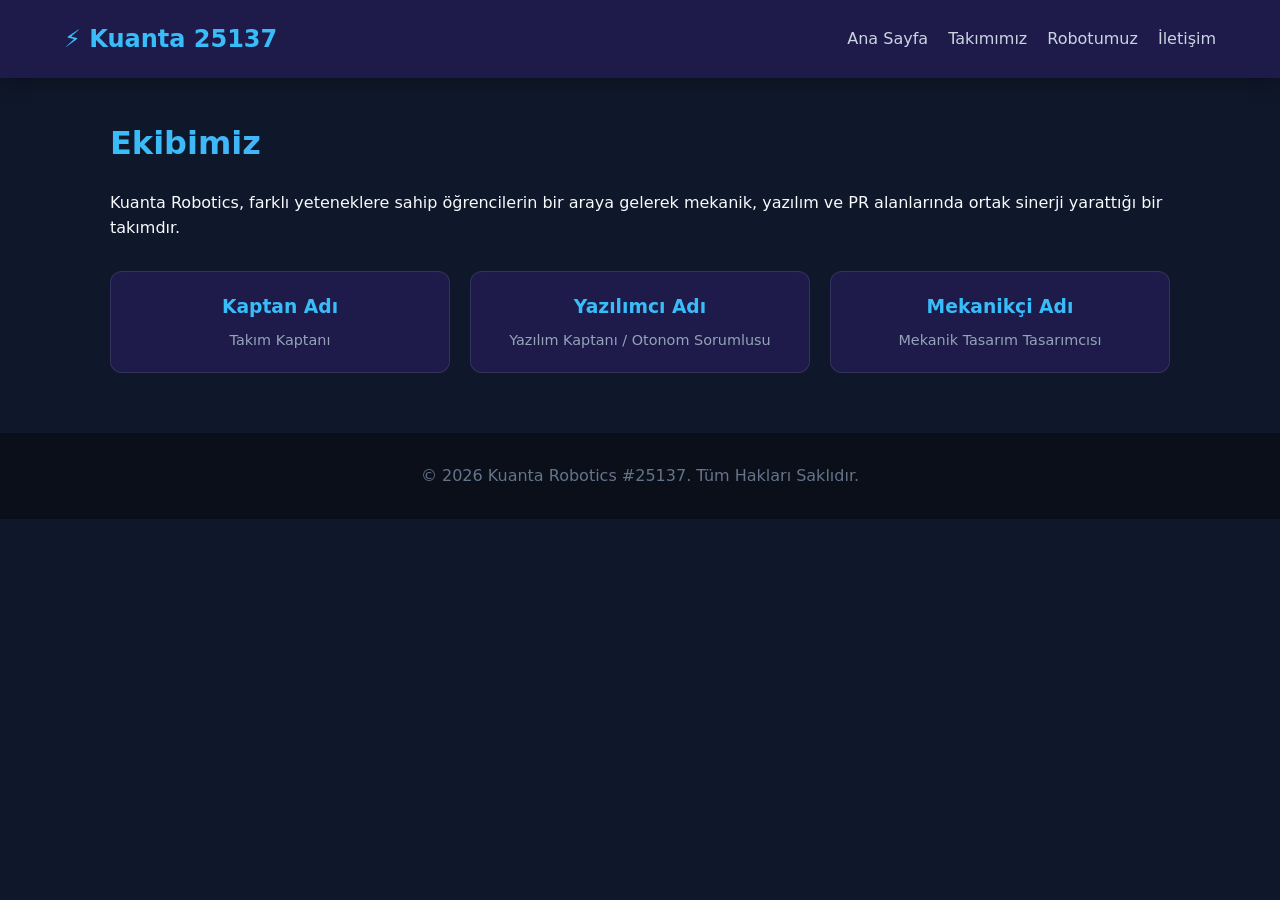
==== about.html @ 8b37f8a1 "Create about.html" ====
<!DOCTYPE html>
<html lang="tr">
<head>
    <meta charset="UTF-8">
    <meta name="viewport" content="width=device-width, initial-scale=1.0">
    <title>Kuanta Robotics | Takımımız</title>
    <link rel="stylesheet" href="style.css">
    <style>
        .team-grid {
            display: grid;
            grid-template-columns: repeat(auto-fit, minmax(250px, 1fr));
            gap: 20px;
            margin-top: 30px;
        }
        .member-card {
            background-color: #1e1b4b;
            border: 1px solid rgba(255,255,255,0.1);
            border-radius: 12px;
            padding: 20px;
            text-align: center;
        }
        .member-card h3 { color: #38bdf8; margin-bottom: 5px; }
        .member-card span { color: #94a3b8; font-size: 0.9rem; }
    </style>
</head>
<body>

    <nav>
        <div class="logo">⚡ Kuanta 25137</div>
        <ul>
            <li><a href="index.html">Ana Sayfa</a></li>
            <li><a href="about.html">Takımımız</a></li>
            <li><a href="robot.html">Robotumuz</a></li>
            <li><a href="contact.html">İletişim</a></li>
        </ul>
    </nav>

    <main class="container">
        <h1>Ekibimiz</h1>
        <p>Kuanta Robotics, farklı yeteneklere sahip öğrencilerin bir araya gelerek mekanik, yazılım ve PR alanlarında ortak sinerji yarattığı bir takımdır.</p>

        <div class="team-grid">
            <div class="member-card">
                <h3>Kaptan Adı</h3>
                <span>Takım Kaptanı</span>
            </div>
            <div class="member-card">
                <h3>Yazılımcı Adı</h3>
                <span>Yazılım Kaptanı / Otonom Sorumlusu</span>
            </div>
            <div class="member-card">
                <h3>Mekanikçi Adı</h3>
                <span>Mekanik Tasarım Tasarımcısı</span>
            </div>
        </div>
    </main>

    <footer>
        <p>© 2026 Kuanta Robotics #25137. Tüm Hakları Saklıdır.</p>
    </footer>

</body>
</html>
---- style.css ----
/* style.css */
* {
    box-sizing: border-box;
    margin: 0;
    padding: 0;
}

body {
    font-family: system-ui, -apple-system, BlinkMacSystemFont, 'Segoe UI', Roboto, sans-serif;
    background-color: #0f172a;
    color: #f8fafc;
    line-height: 1.6;
}

/* Navigasyon Menüsü */
nav {
    display: flex;
    justify-content: space-between;
    align-items: center;
    padding: 20px 5%;
    background-color: #1e1b4b;
    position: sticky;
    top: 0;
    z-index: 100;
    box-shadow: 0 4px 20px rgba(0,0,0,0.3);
}

.logo {
    font-size: 1.5rem;
    font-weight: bold;
    color: #38bdf8;
}

nav ul {
    display: flex;
    list-style: none;
    gap: 20px;
}

nav ul li a {
    color: #cbd5e1;
    text-decoration: none;
    font-weight: 500;
    transition: color 0.3s;
}

nav ul li a:hover {
    color: #38bdf8;
}

/* Genel Sayfa Yapısı */
.container {
    max-width: 1100px;
    margin: 40px auto;
    padding: 0 20px;
}

h1, h2 {
    margin-bottom: 20px;
    background: linear-gradient(to right, #38bdf8, #818cf8);
    -webkit-background-clip: text;
    -webkit-text-fill-color: transparent;
}

/* Footer (Alt Bilgi) */
footer {
    text-align: center;
    padding: 30px;
    background-color: #0b0f19;
    color: #64748b;
    margin-top: 60px;
}
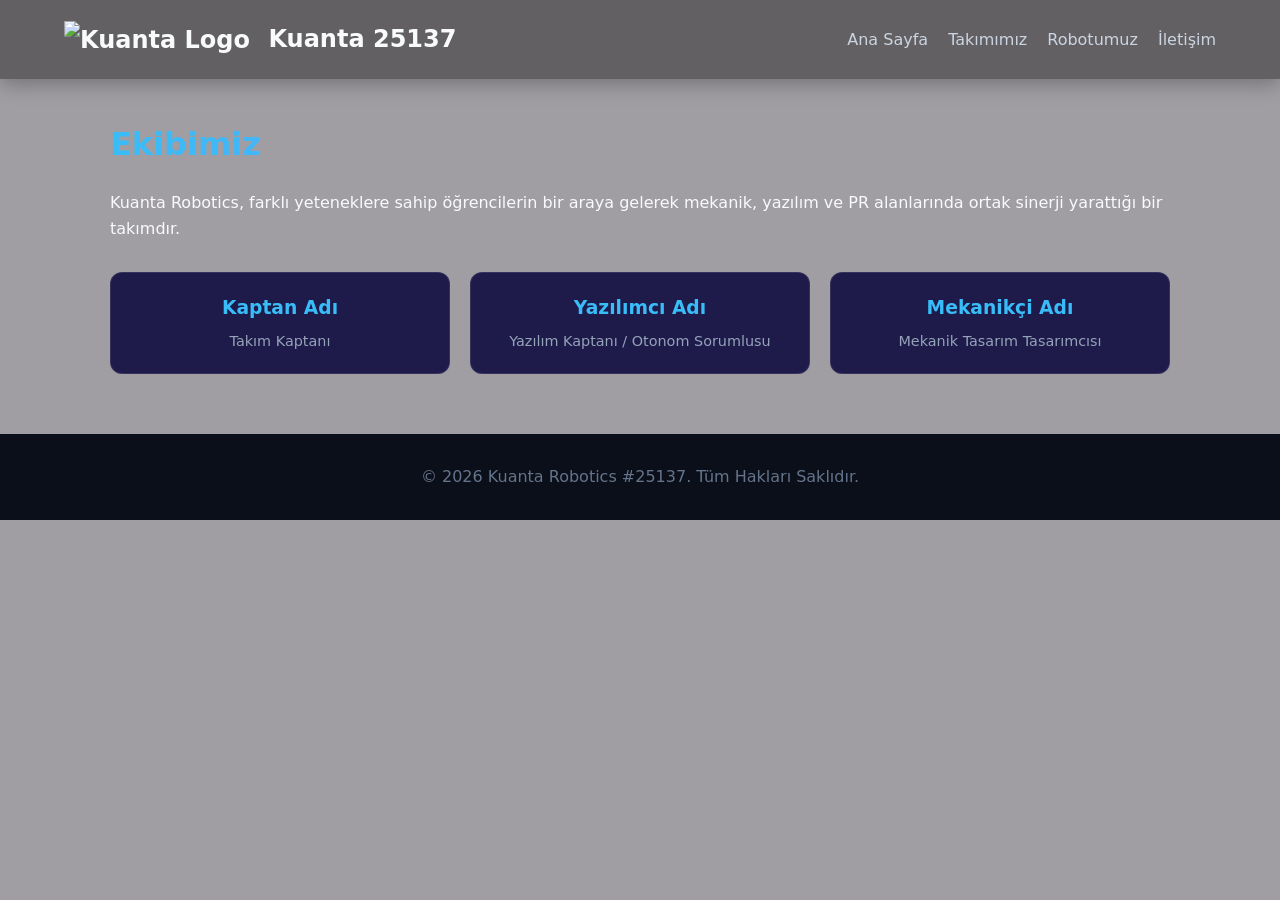
==== commit dd1609a8: "Update about.html" ====
--- a/about.html
+++ b/about.html
@@ -25,15 +25,19 @@
 </head>
 <body>
 
-    <nav>
-        <div class="logo">⚡ Kuanta 25137</div>
-        <ul>
-            <li><a href="index.html">Ana Sayfa</a></li>
-            <li><a href="about.html">Takımımız</a></li>
-            <li><a href="robot.html">Robotumuz</a></li>
-            <li><a href="contact.html">İletişim</a></li>
-        </ul>
-    </nav>
+<nav>
+    <div class="logo">
+        <img src="logo.png" alt="Kuanta Logo" style="height: 40px; vertical-align: middle; margin-right: 10px;">
+        <span>Kuanta 25137</span>
+    </div>
+    <ul>
+        <li><a href="index.html">Ana Sayfa</a></li>
+        <li><a href="about.html">Takımımız</a></li>
+        <li><a href="robot.html">Robotumuz</a></li>
+        <li><a href="contact.html">İletişim</a></li>
+    </ul>
+</nav>
+
 
     <main class="container">
         <h1>Ekibimiz</h1>
--- a/style.css
+++ b/style.css
@@ -7,7 +7,7 @@
 
 body {
     font-family: system-ui, -apple-system, BlinkMacSystemFont, 'Segoe UI', Roboto, sans-serif;
-    background-color: #0f172a;
+    background-color: #a19ea3;
     color: #f8fafc;
     line-height: 1.6;
 }
@@ -18,7 +18,7 @@
     justify-content: space-between;
     align-items: center;
     padding: 20px 5%;
-    background-color: #1e1b4b;
+    background-color: #626063;
     position: sticky;
     top: 0;
     z-index: 100;
@@ -28,7 +28,7 @@
 .logo {
     font-size: 1.5rem;
     font-weight: bold;
-    color: #38bdf8;
+    color: #f8fafc;
 }
 
 nav ul {
@@ -45,7 +45,7 @@
 }
 
 nav ul li a:hover {
-    color: #38bdf8;
+    color: #f8fafc;
 }
 
 /* Genel Sayfa Yapısı */
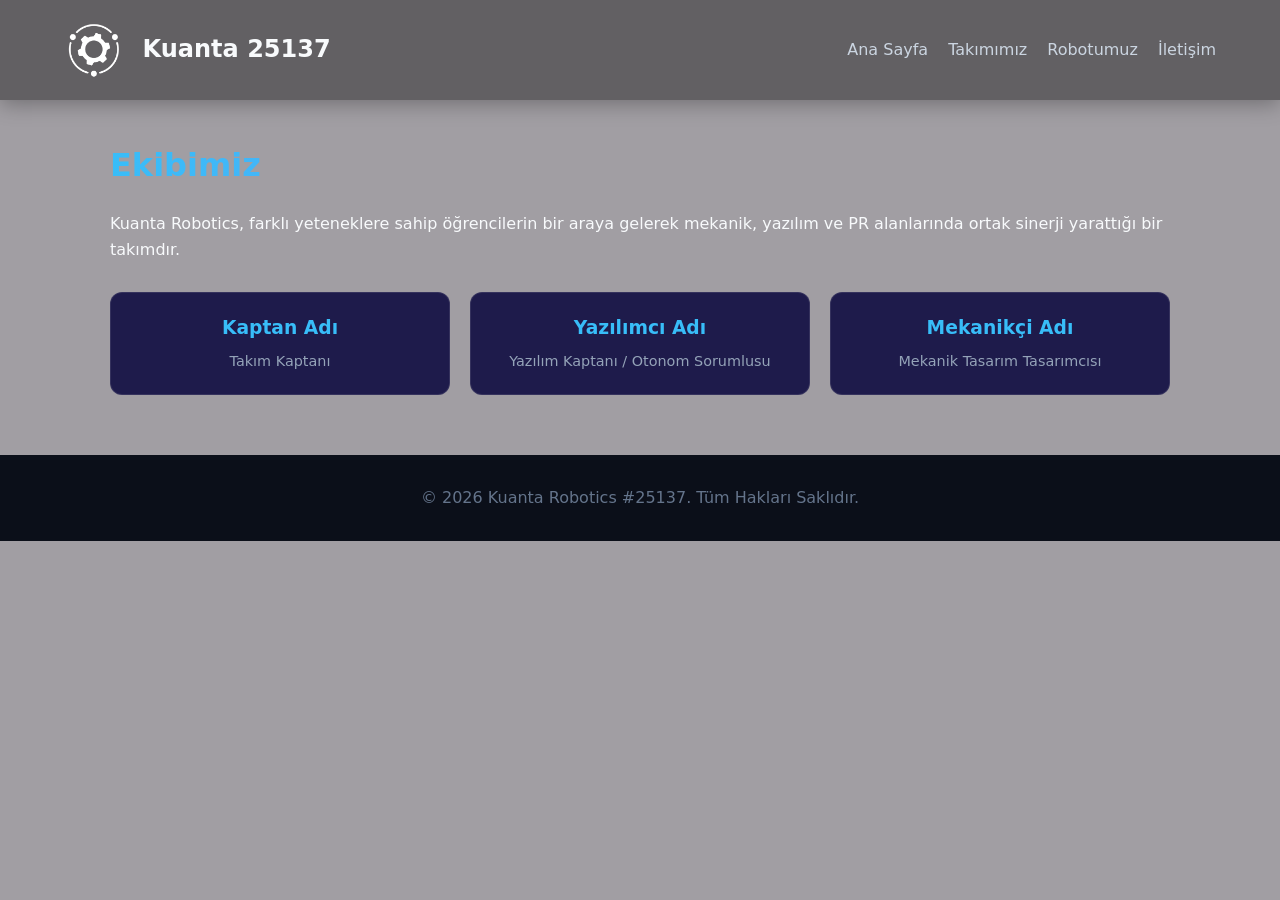
==== commit 30a11629: "Update about.html" ====
--- a/about.html
+++ b/about.html
@@ -27,7 +27,7 @@
 
 <nav>
     <div class="logo">
-        <img src="logo.png" alt="Kuanta Logo" style="height: 40px; vertical-align: middle; margin-right: 10px;">
+        <img src="logo.png" alt="Kuanta Logo" style="height: 60px; vertical-align: middle; margin-right: 10px;">
         <span>Kuanta 25137</span>
     </div>
     <ul>
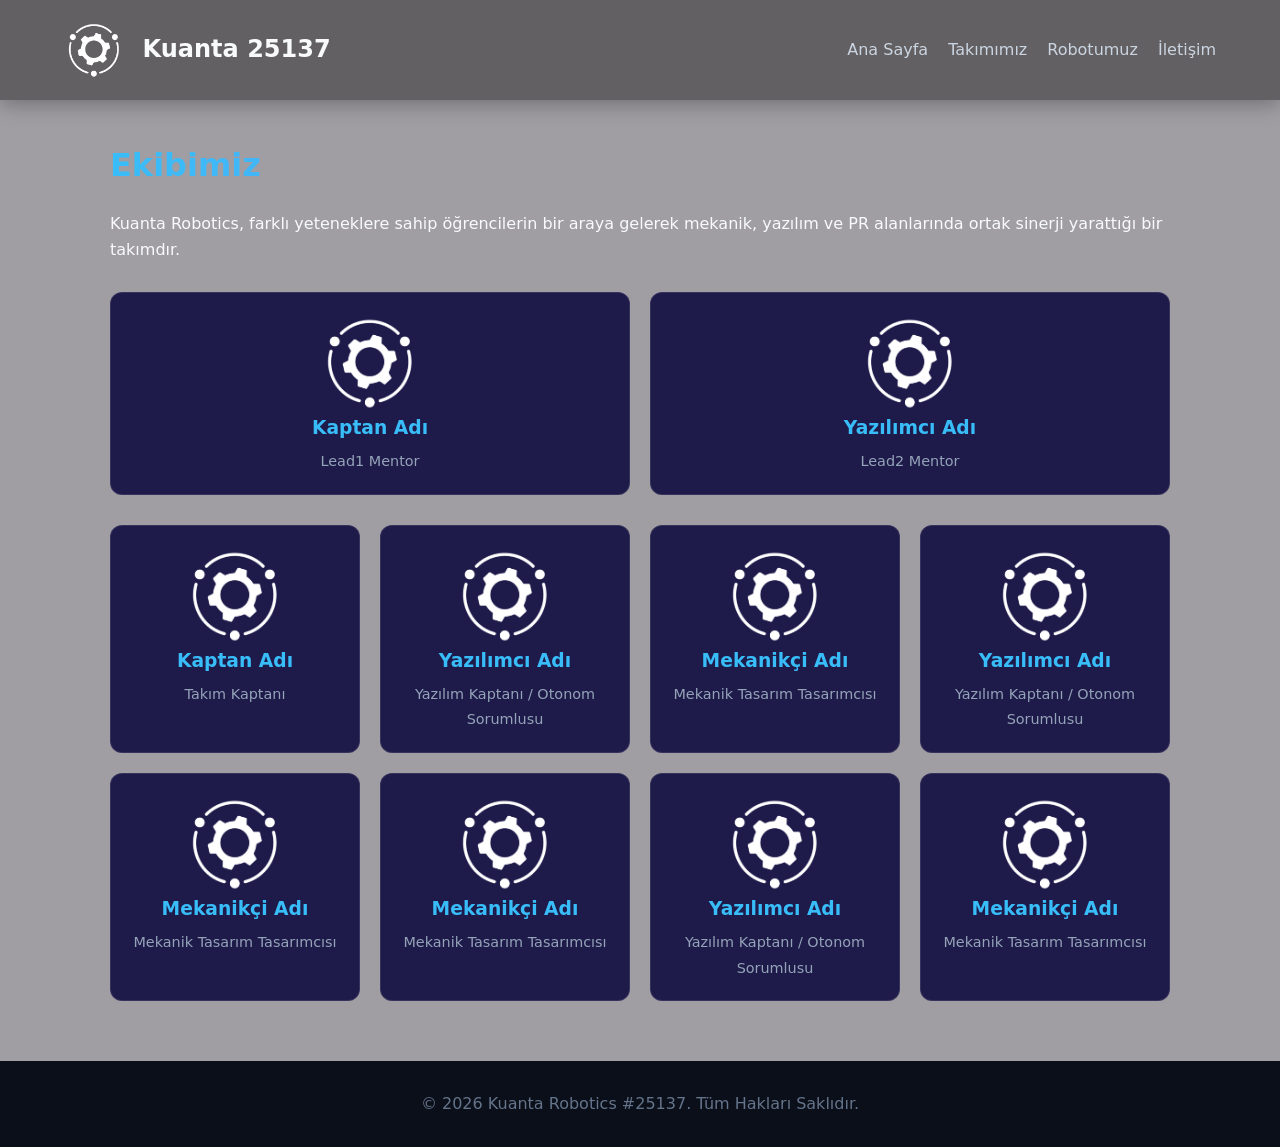
==== commit e9b12590: "Update about.html" ====
--- a/about.html
+++ b/about.html
@@ -42,21 +42,66 @@
     <main class="container">
         <h1>Ekibimiz</h1>
         <p>Kuanta Robotics, farklı yeteneklere sahip öğrencilerin bir araya gelerek mekanik, yazılım ve PR alanlarında ortak sinerji yarattığı bir takımdır.</p>
-
+<span>
         <div class="team-grid">
             <div class="member-card">
+		<img src="logo.png" alt="Kuanta Logo" style="height: 100px; vertical-align: middle; margin-right: 0px;">
+                <h3>Kaptan Adı</h3>
+                <span>Lead1 Mentor</span>
+            </div>
+            <div class="member-card">
+		<img src="logo.png" alt="Kuanta Logo" style="height: 100px; vertical-align: middle; margin-right: 0px;">
+                <h3>Yazılımcı Adı</h3>
+                <span>Lead2 Mentor</span>
+            </div>
+        </div>
+</span>
+<span>
+        <div class="team-grid">
+            <div class="member-card">
+		<img src="logo.png" alt="Kuanta Logo" style="height: 100px; vertical-align: middle; margin-right: 0px;">
                 <h3>Kaptan Adı</h3>
                 <span>Takım Kaptanı</span>
             </div>
             <div class="member-card">
+		<img src="logo.png" alt="Kuanta Logo" style="height: 100px; vertical-align: middle; margin-right: 0px;">
                 <h3>Yazılımcı Adı</h3>
                 <span>Yazılım Kaptanı / Otonom Sorumlusu</span>
             </div>
             <div class="member-card">
+		<img src="logo.png" alt="Kuanta Logo" style="height: 100px; vertical-align: middle; margin-right: 0px;">
+                <h3>Mekanikçi Adı</h3>
+                <span>Mekanik Tasarım Tasarımcısı</span>
+            </div>
+            <div class="member-card">
+		<img src="logo.png" alt="Kuanta Logo" style="height: 100px; vertical-align: middle; margin-right: 0px;">
+                <h3>Yazılımcı Adı</h3>
+                <span>Yazılım Kaptanı / Otonom Sorumlusu</span>
+            </div>
+            <div class="member-card">
+		<img src="logo.png" alt="Kuanta Logo" style="height: 100px; vertical-align: middle; margin-right: 0px;">
+                <h3>Mekanikçi Adı</h3>
+                <span>Mekanik Tasarım Tasarımcısı</span>
+            </div>
+            <div class="member-card">
+		<img src="logo.png" alt="Kuanta Logo" style="height: 100px; vertical-align: middle; margin-right: 0px;">
+                <h3>Mekanikçi Adı</h3>
+                <span>Mekanik Tasarım Tasarımcısı</span>
+            </div>
+            <div class="member-card">
+		<img src="logo.png" alt="Kuanta Logo" style="height: 100px; vertical-align: middle; margin-right: 0px;">
+                <h3>Yazılımcı Adı</h3>
+                <span>Yazılım Kaptanı / Otonom Sorumlusu</span>
+            </div>
+            <div class="member-card">
+		<img src="logo.png" alt="Kuanta Logo" style="height: 100px; vertical-align: middle; margin-right: 0px;">
                 <h3>Mekanikçi Adı</h3>
                 <span>Mekanik Tasarım Tasarımcısı</span>
             </div>
         </div>
+</span>
+
+
     </main>
 
     <footer>
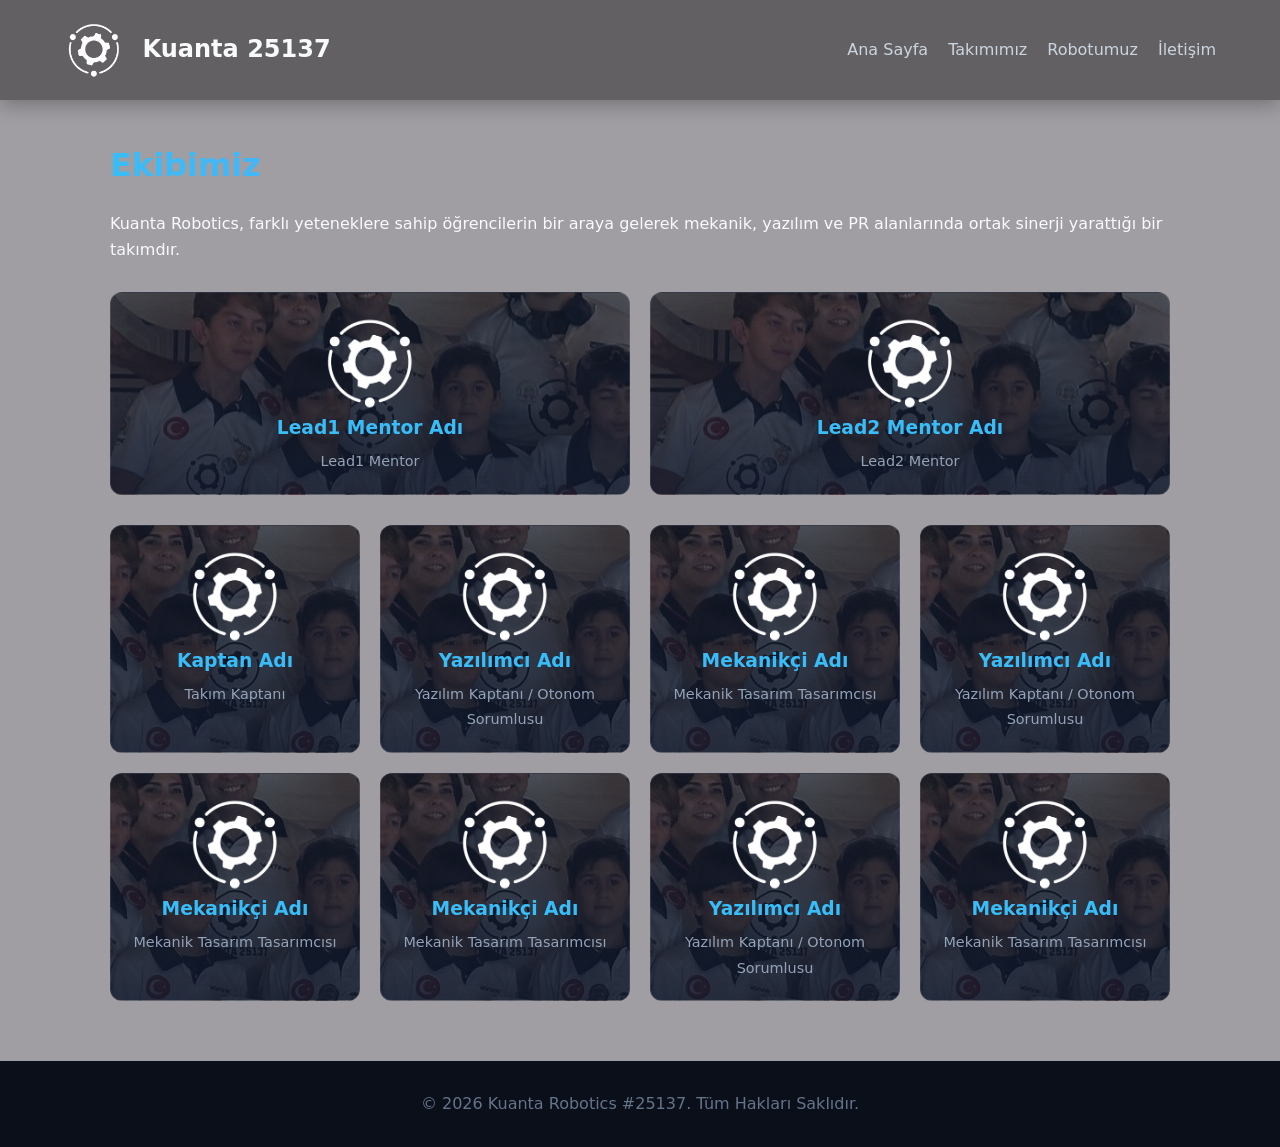
==== commit f1449d7b: "Update about.html" ====
--- a/about.html
+++ b/about.html
@@ -13,7 +13,7 @@
             margin-top: 30px;
         }
         .member-card {
-            background-color: #1e1b4b;
+            background: linear-gradient(rgba(15, 23, 42, 0.7), rgba(15, 23, 42, 0.9)), url('team.jpg') no-repeat center center;
             border: 1px solid rgba(255,255,255,0.1);
             border-radius: 12px;
             padding: 20px;
@@ -46,12 +46,12 @@
         <div class="team-grid">
             <div class="member-card">
 		<img src="logo.png" alt="Kuanta Logo" style="height: 100px; vertical-align: middle; margin-right: 0px;">
-                <h3>Kaptan Adı</h3>
+                <h3>Lead1 Mentor Adı</h3>
                 <span>Lead1 Mentor</span>
             </div>
             <div class="member-card">
 		<img src="logo.png" alt="Kuanta Logo" style="height: 100px; vertical-align: middle; margin-right: 0px;">
-                <h3>Yazılımcı Adı</h3>
+                <h3>Lead2 Mentor Adı</h3>
                 <span>Lead2 Mentor</span>
             </div>
         </div>
